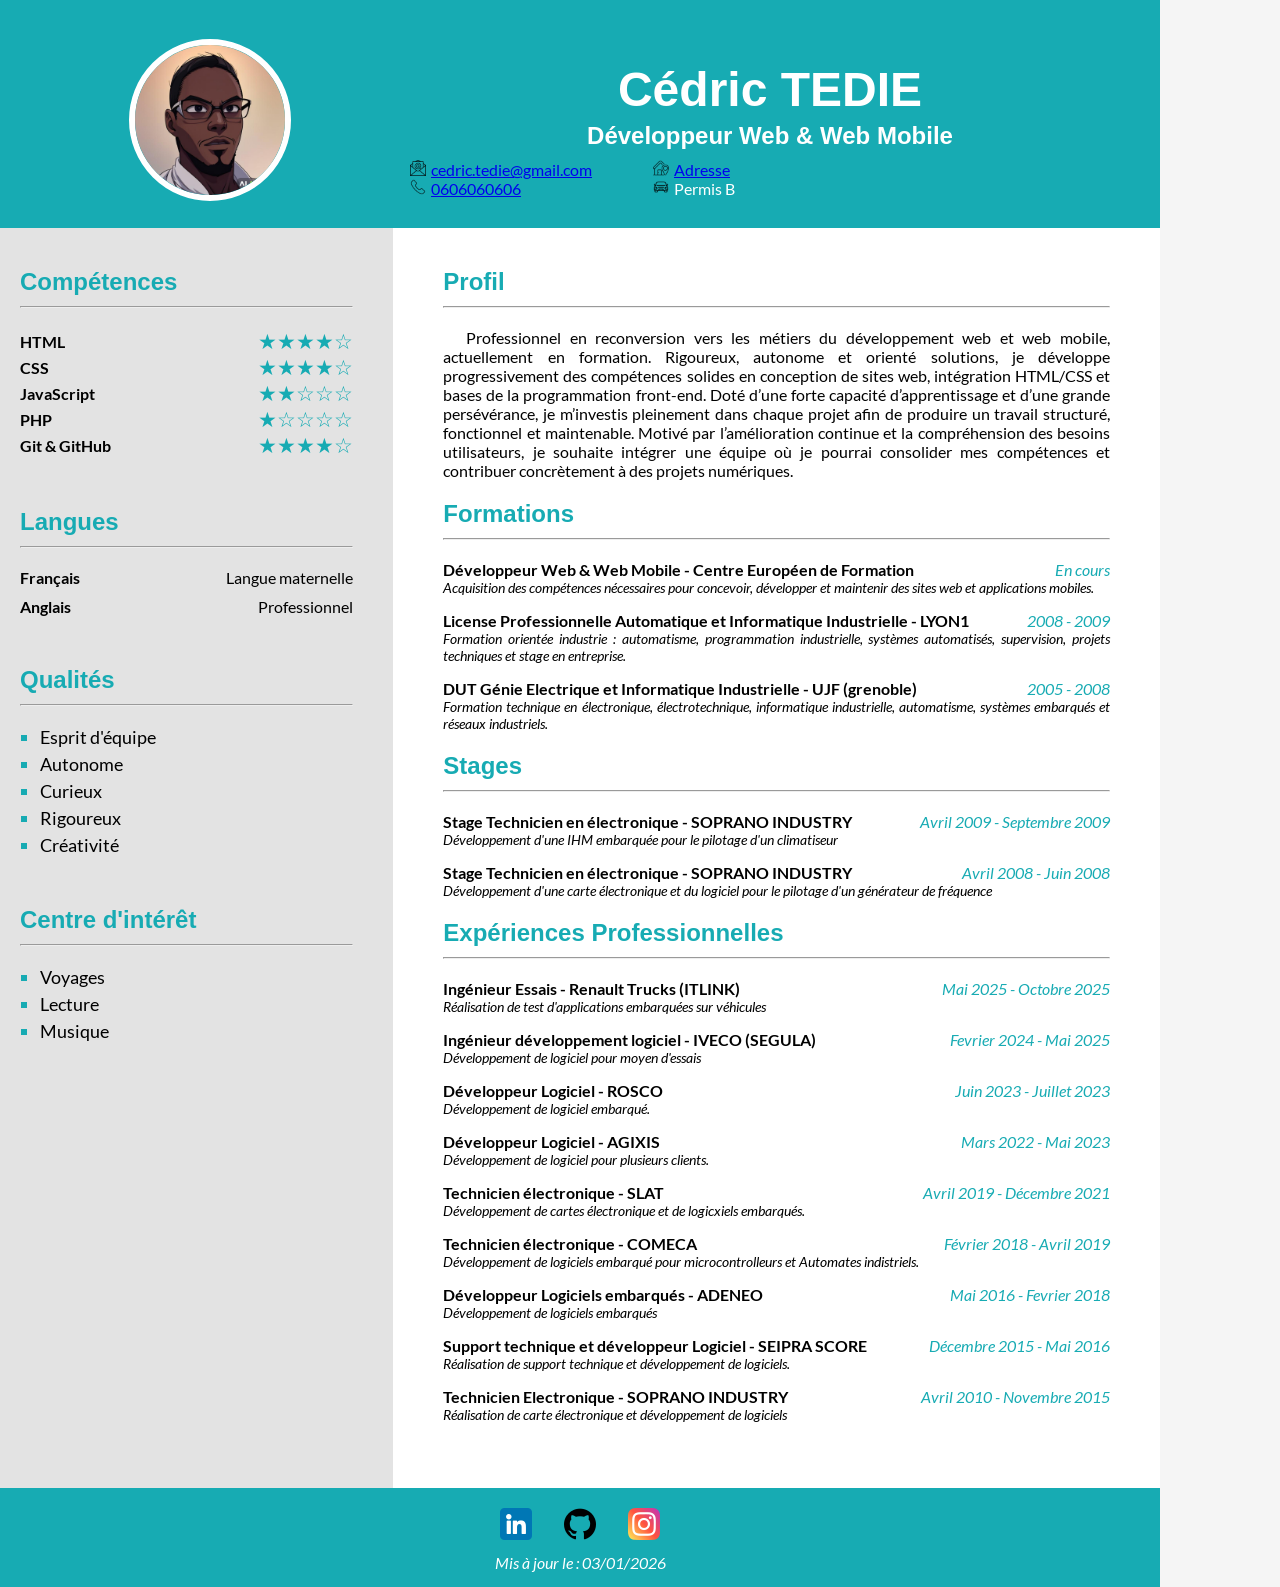
==== site/index.html @ e88fcc84 "Ajout des informations personelles" ====
<!DOCTYPE html>
<html lang="fr">

  <head>
    <meta charset="UTF-8">
    <meta http-equiv="X-UA-Compatible" content="IE=edge">
    <meta name="viewport" content="width=device-width, initial-scale=1.0">
    <title>CV Cédric TEDIE</title>
    <link rel="icon" type="image/png" href="./assets/img/favicon.png">
    <link rel="stylesheet" href="./assets/css/style.css" />
  </head>

  <body>
    <div id="CV">
        <header class="header">
            <div class="header__photo"><a href="./assets/img/portrait_pro_AI.jpg"><img src="./assets/img/portrait_pro_AI.jpg" alt="Photo de Cédric"></a></div>
            <div class="header__info">
                <h1 id="name">Cédric TEDIE</h1>
                <h2 id="header__infos__title">Développeur Web & Web Mobile</h2>
                <section class="contact">
                    <div class="contact__info">
                        <span><img src="./assets/img/email24.png" alt="Enveloppe email"><a href="mailto:cedric.tedie@gmail.com">cedric.tedie@gmail.com</a></span><br>
                        <span><img src="./assets/img/telephone24.png" alt="Combiné de téléphone"><a href="tel:0606060606">0606060606</a></span>
                    </div>
                    <div class="contact__info">
                        <span><img src="./assets/img/home-address24.png" alt="Maison"><a href="https://maps.app.goo.gl/tjkZmcnocFxiRjBN8">Adresse</a></span><br>
                        <span><img src="./assets/img/car24.png" alt="Voiture">Permis B</span>
                    </div>
                </section>
            </div>
        </header>
        <div class="content">
            <aside>
                <section class="competences">
                    <h2>Compétences</h2>
                    <hr>
                    <ul class="competences__list-competences">
                        <li>
                            <span class="skill">HTML</span>
                            <span class="stars">★★★★☆</span>
                        </li>
                        <li>
                            <span class="skill">CSS</span>
                            <span class="stars">★★★★☆</span>
                        </li>
                        <li>
                            <span class="skill">JavaScript</span>
                            <span class="stars">★★☆☆☆</span>
                        </li>
                        <li>
                            <span class="skill">PHP</span>
                            <span class="stars">★☆☆☆☆</span>
                        </li>
                        <li>
                            <span class="skill">Git & GitHub</span>
                            <span class="stars">★★★★☆</span>
                        </li>
                    </ul>
                </section>
                <section class="langues">
                    <h2>Langues</h2>
                    <hr>
                    <ul class="langues__list-langues">
                        <li>
                            <span class="skill">Français</span>
                            <span class="langues__level">Langue maternelle</span>
                        </li>
                        <li><span class="skill">Anglais</span>
                            <span class="langues__level">Professionnel</span>
                        </li>
                    </ul>
                </section>
                <section class="qualites">
                    <h2>Qualités</h2>
                    <hr>
                    <ul class="qualites__list-qualites">
                        <li>Esprit d'équipe</li>
                        <li>Autonome</li>
                        <li>Curieux</li>
                        <li>Rigoureux</li>
                        <li>Créativité</li>
                    </ul>
                </section>
                <section class="centres-d-interet">
                    <h2>Centre d'intérêt</h2>
                    <hr>
                    <ul class="centres-d-interet__list-centres-d-interet">
                        <li>Voyages</li>
                        <li>Lecture</li>
                        <li>Musique</li>
                    </ul>
            </aside>
            <main class="main">
                <section class="profil">
                    <h2>Profil</h2>
                    <hr>
                    <p class="profil__description">
                        Professionnel en reconversion vers les métiers du développement web et web mobile, actuellement en formation. 
                        Rigoureux, autonome et orienté solutions, je développe progressivement des compétences solides en conception 
                        de sites web, intégration HTML/CSS et bases de la programmation front-end. Doté d’une forte capacité 
                        d’apprentissage et d’une grande persévérance, je m’investis pleinement dans chaque projet afin de produire 
                        un travail structuré, fonctionnel et maintenable. Motivé par l’amélioration continue et la compréhension des 
                        besoins utilisateurs, je souhaite intégrer une équipe où je pourrai consolider mes compétences et contribuer 
                        concrètement à des projets numériques.
                    </p>
                </section>
                <section class="formation">
                    <h2>Formations</h2>
                    <hr>
                    <article class="has-hover">
                        <div class="formation__diplome">
                            <span class="nomFormation">Développeur Web & Web Mobile - Centre Européen de Formation</span>
                            <span class="dates">En cours</span>
                        </div>
                        <p class="formation__diplome__info">Acquisition des compétences nécessaires pour concevoir, développer et maintenir des sites web et applications mobiles.</p>
                    </article>
                    <article class="has-hover">
                        <div class="formation__diplome">
                            <span class="nomFormation">License Professionnelle Automatique et Informatique Industrielle - LYON1</span>
                            <span class="dates">2008 - 2009</span>
                        </div>
                        <p class="formation__diplome__info">Formation orientée industrie : automatisme, programmation industrielle, systèmes automatisés, supervision, projets techniques et stage en entreprise.</p>
                    </article>
                    <article class="has-hover">
                        <div class="formation__diplome">
                            <span class="nomFormation">DUT Génie Electrique et Informatique Industrielle - UJF (grenoble)</span>
                            <span class="dates">2005 - 2008</span>
                        </div>
                        <p class="formation__diplome__info">Formation technique en électronique, électrotechnique, informatique industrielle, automatisme, systèmes embarqués et réseaux industriels.</p>
                    </article>
                </section>
                <section class="stages">
                    <h2>Stages</h2>
                    <hr>
                    <article class="has-hover">
                        <div class="formation__diplome">
                            <span class="nomFormation">Stage Technicien en électronique - SOPRANO INDUSTRY</span>
                            <span class="dates">Avril 2009 - Septembre 2009</span>
                        </div>
                        <p class="formation__diplome__info">Développement d'une IHM embarquée pour le pilotage d'un climatiseur</p>
                    </article>
                    <article class="has-hover">
                        <div class="formation__diplome">
                            <span class="nomFormation">Stage Technicien en électronique - SOPRANO INDUSTRY</span>
                            <span class="dates">Avril 2008 - Juin 2008</span>
                        </div>
                        <p class="formation__diplome__info">Développement d'une carte électronique et du logiciel pour le pilotage d'un générateur de fréquence</p>
                    </article>
                </section>
                <section class="experiences-professionnelles">
                    <h2>Expériences Professionnelles</h2>
                    <hr>
                    <article class="has-hover">
                        <div class="formation__diplome">
                            <span class="nomFormation">Ingénieur Essais - Renault Trucks (ITLINK)</span>
                            <span class="dates">Mai 2025 - Octobre 2025</span>
                        </div>
                        <p class="formation__diplome__info">Réalisation de test d'applications embarquées sur véhicules</p>
                    </article>
                    <article class="has-hover">
                        <div class="formation__diplome">
                            <span class="nomFormation">Ingénieur développement logiciel - IVECO (SEGULA)</span>
                            <span class="dates">Fevrier 2024 - Mai 2025</span>
                        </div>
                        <p class="formation__diplome__info">Développement de logiciel pour moyen d'essais</p>
                    </article>
                    <article class="has-hover">
                        <div class="formation__diplome">
                            <span class="nomFormation">Développeur Logiciel - ROSCO</span>
                            <span class="dates">Juin 2023 - Juillet 2023</span>
                        </div>
                        <p class="formation__diplome__info">Développement de logiciel embarqué.</p>
                    </article>
                    <article class="has-hover">
                        <div class="formation__diplome">
                            <span class="nomFormation">Développeur Logiciel - AGIXIS</span>
                            <span class="dates">Mars 2022 - Mai 2023</span>
                        </div>
                        <p class="formation__diplome__info">Développement de logiciel pour plusieurs clients.</p>
                    </article>
                    <article class="has-hover">
                        <div class="formation__diplome">
                            <span class="nomFormation">Technicien électronique - SLAT</span>
                            <span class="dates">Avril 2019 - Décembre 2021</span>
                        </div>
                        <p class="formation__diplome__info">Développement de cartes électronique et de logicxiels embarqués.</p>
                    </article>
                    <article class="has-hover">
                        <div class="formation__diplome">
                            <span class="nomFormation">Technicien électronique - COMECA</span>
                            <span class="dates">Février 2018 - Avril 2019</span>
                        </div>
                        <p class="formation__diplome__info">Développement de logiciels embarqué pour microcontrolleurs et Automates indistriels.</p>
                    </article>
                    <article class="has-hover">
                        <div class="formation__diplome">
                            <span class="nomFormation">Développeur Logiciels embarqués - ADENEO</span>
                            <span class="dates">Mai 2016 - Fevrier 2018</span>
                        </div>
                        <p class="formation__diplome__info">Développement de logiciels embarqués</p>
                    </article>
                    <article class="has-hover">
                        <div class="formation__diplome">
                            <span class="nomFormation">Support technique et développeur Logiciel - SEIPRA SCORE</span>
                            <span class="dates">Décembre 2015 - Mai 2016</span>
                        </div>
                        <p class="formation__diplome__info">Réalisation de support technique et développement de logiciels.</p>
                    </article>
                    <article class="has-hover">
                        <div class="formation__diplome">
                            <span class="nomFormation">Technicien Electronique - SOPRANO INDUSTRY</span>
                            <span class="dates">Avril 2010 - Novembre 2015</span>
                        </div>
                        <p class="formation__diplome__info">Réalisation de carte électronique et développement de logiciels</p>
                    </article>
                </section>
            </main>
        </div>
        <footer>
            <section class="pied-de-page">
                <div>
                    <!-- icone 1 -->
                    <img class="icone-reseaux" src="./assets/img/linkedin.png" alt="LinkedIn">
                </div>
                <div>
                    <!-- icone 2 -->
                    <img class="icone-reseaux" src="./assets/img/github.png" alt="Github">
                </div>
                <div>
                    <!-- icone 3 -->
                    <img class="icone-reseaux" src="./assets/img/instagram.png" alt="Instagram">
                </div>
                <div>
                    <p id="update">Mis à jour le : <time datetime="2026-01-03" >03/01/2026</time></p>
                </div>
            </section>
        </footer>
    </div>
  </body>

</html>
---- site/assets/css/style.css ----
@font-face
{
    font-family: "lato";
    src: url(../fonts/Lato-Regular.ttf) format("truetype");
    font-weight: 400;
    font-style: normal;
}

@font-face {
    font-family: "lato";
    src: url(../fonts/Lato-Bold.ttf) format("truetype");
    font-weight: 700;
    font-style: normal;
}

@font-face {
    font-family: "lato";
    src: url(../fonts/Lato-Italic.ttf) format("truetype");
    font-weight: 400;
    font-style: italic;
}

@font-face {
    font-family: "raleway", sans-serif;
    src: url(../fonts/Raleway-Regular.ttf) format("truetype");
    font-weight: 400;
    font-style: normal;
}

@font-face {
    font-family: "raleway", sans-serif;
    src: url(../fonts/Raleway-Bold.ttf) format("truetype");
    font-weight: 700;
    font-style: normal;
}

@font-face {
    font-family: "raleway", sans-serif;
    src: url(../fonts/Raleway-Italic.ttf) format("truetype");
    font-weight: 400;
    font-style: italic;
}

h2
{
    color: #17abb3;
    margin-bottom: 10px;
}


#header__infos__title
{
    color: white;
    margin-top: 5px;
}

body
{
    margin: 0;
    background-color: #F5F5F5;
}

#CV
{
    max-width: 1160px;
    margin: 0px;
    font-family: "lato", sans-serif;;
    background-color: white;
    justify-self: center;
}
h1, h2, h3, h4
{
    font-family: "raleway", sans-serif;
}

hr
{
    margin-bottom: 20px;
}

.header
{
    background-color: #17abb3;
    color: white;
    text-align: center;
    padding: 10px 0;
    display: flex;
}

.header__photo
{
    flex: 1;
    width: 150px;
    height: 150px;
    border-radius: 50%;
    align-self: center;

}

.header__photo img
{
    width: 150px;
    height: 150px;
    border-radius: 50%;
    border: white solid 6px;
    object-fit: cover;
}

.header__photo img:hover
{
    cursor: zoom-in;
    filter: brightness(80%);
    transition: all 0.3s ease-in-out;
}

.header__info
{
    flex: 2;
    margin-left: 20px;
    text-align: center;
}

.content
{
    display: flex;
    padding: 0px;
    margin: 0px;
}

aside
{
    flex: 1;
    background-color: #E3E3E3;
    text-align: justify;
    margin: 0;
    padding: 20px;
    padding-right: 40px;
    
}
    
main
{
    flex: 2;
    text-align: justify;
    padding: 50px;
    padding-top: 20px;
}

.profil__description
{
    margin: 0;
    text-indent: 2cap;
}

.has-hover:hover
{
    background-color: #E3E3E3;
}

.competences, .langues, .qualites, .centres-d-interet
{
    margin-bottom: 50px;
}

.competences__list-competences, .langues__list-langues
{
    list-style-type: none;
    padding: 0px;
}

.competences__list-competences li, .langues__list-langues li
{
    display: flex;
    justify-content: space-between;
    align-items: center;
}

.skill
{
    font-weight: bold;
}

.stars
{
    color: #17abb3;
    font-size: 1.3rem;
}

.langues__list-langues li
{
    margin-bottom: 10px;
}

.langues__level
{
    font-size: 16px;
}

.qualites__list-qualites
{
    padding-left: 20px;
    list-style-type: square;
    font-size: large;
}

.qualites__list-qualites li
{
    margin-bottom: 5px;
}

.qualites__list-qualites li::marker
{
    color: #17abb3;
}

.centres-d-interet__list-centres-d-interet
{
    padding-left: 20px;
    list-style-type: square;
    font-size: large;
}
.centres-d-interet__list-centres-d-interet li
{
    margin-bottom: 5px;
}
.centres-d-interet__list-centres-d-interet li::marker
{
    color: #17abb3;
}

.formation__diplome{
    display: flex;
    justify-content: space-around;
    align-content: center;
    margin-bottom: 0px;
}
.dates
{
    color: #17abb3;
    font-style: italic;
}

.nomFormation
{
    font-weight: bold;
    flex: 2;
}
.formation__diplome__info
{
    font-size: 0.9rem;
    margin-top: 0px;
    margin-bottom: 15px;
    font-style: italic;
}

footer
{
    display:flex;
    background-color: #17abb3;
    color: white;
    padding-top: 20px;
    padding-bottom: 5px;
    justify-content: center;
}

.header
{
    padding: 30px;
}
.contact
{
    justify-self: center;
    display: flex;
    width: 340px;
    flex-wrap: wrap;
    justify-content: space-between;

}

.contact__info
{
    text-align: start;
    margin-right: 15px;
}

.contact__info span
{
    margin-bottom: 15px;
}

.contact img
{
    margin-right: 5px;
    height: 1rem;
}

#name
{
    font-size: 3rem;
    margin-bottom: 5px;
}

.pied-de-page
{
    display: flex;
    flex-wrap: wrap;
    width: 250px;
    justify-content: center;
    margin-bottom: 5px;
}

.pied-de-page div
{
    margin-right: 16px;
    margin-left: 16px;
    margin-bottom: 5px;
}

#update
{
    font-style: italic;
    margin-bottom: 0px;
    margin-top: 5px;
}

.icone-reseaux:hover
{
    opacity: 50%;
}
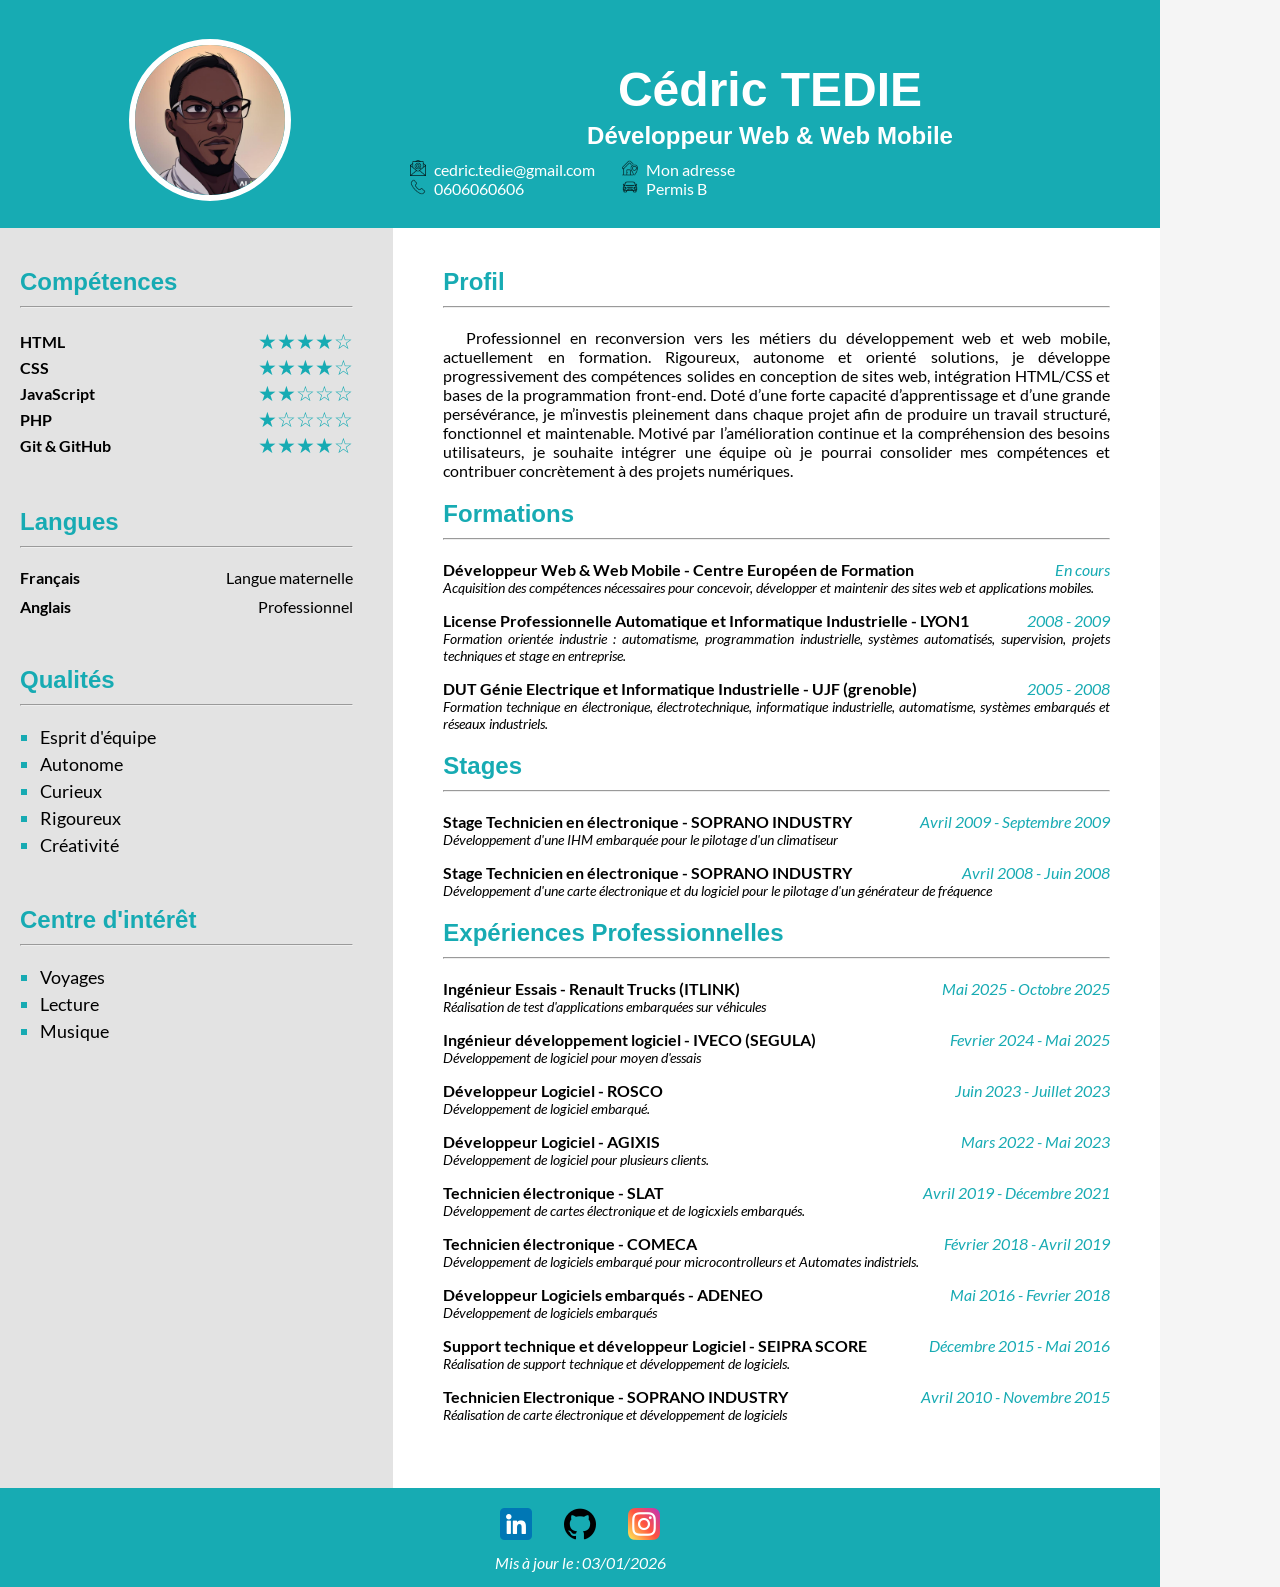
==== commit 282c11de: "Finalisation des info persos" ====
--- a/site/index.html
+++ b/site/index.html
@@ -23,7 +23,7 @@
                         <span><img src="./assets/img/telephone24.png" alt="Combiné de téléphone"><a href="tel:0606060606">0606060606</a></span>
                     </div>
                     <div class="contact__info">
-                        <span><img src="./assets/img/home-address24.png" alt="Maison"><a href="https://maps.app.goo.gl/tjkZmcnocFxiRjBN8">Adresse</a></span><br>
+                        <span><img src="./assets/img/home-address24.png" alt="Maison"><a href="https://maps.app.goo.gl/tjkZmcnocFxiRjBN8">Mon adresse</a></span><br>
                         <span><img src="./assets/img/car24.png" alt="Voiture">Permis B</span>
                     </div>
                 </section>
--- a/site/assets/css/style.css
+++ b/site/assets/css/style.css
@@ -288,9 +288,14 @@
     margin-bottom: 15px;
 }
 
+.contact__info a
+{
+    text-decoration: none;
+    color: white;
+}
 .contact img
 {
-    margin-right: 5px;
+    margin-right: 8px;
     height: 1rem;
 }
 
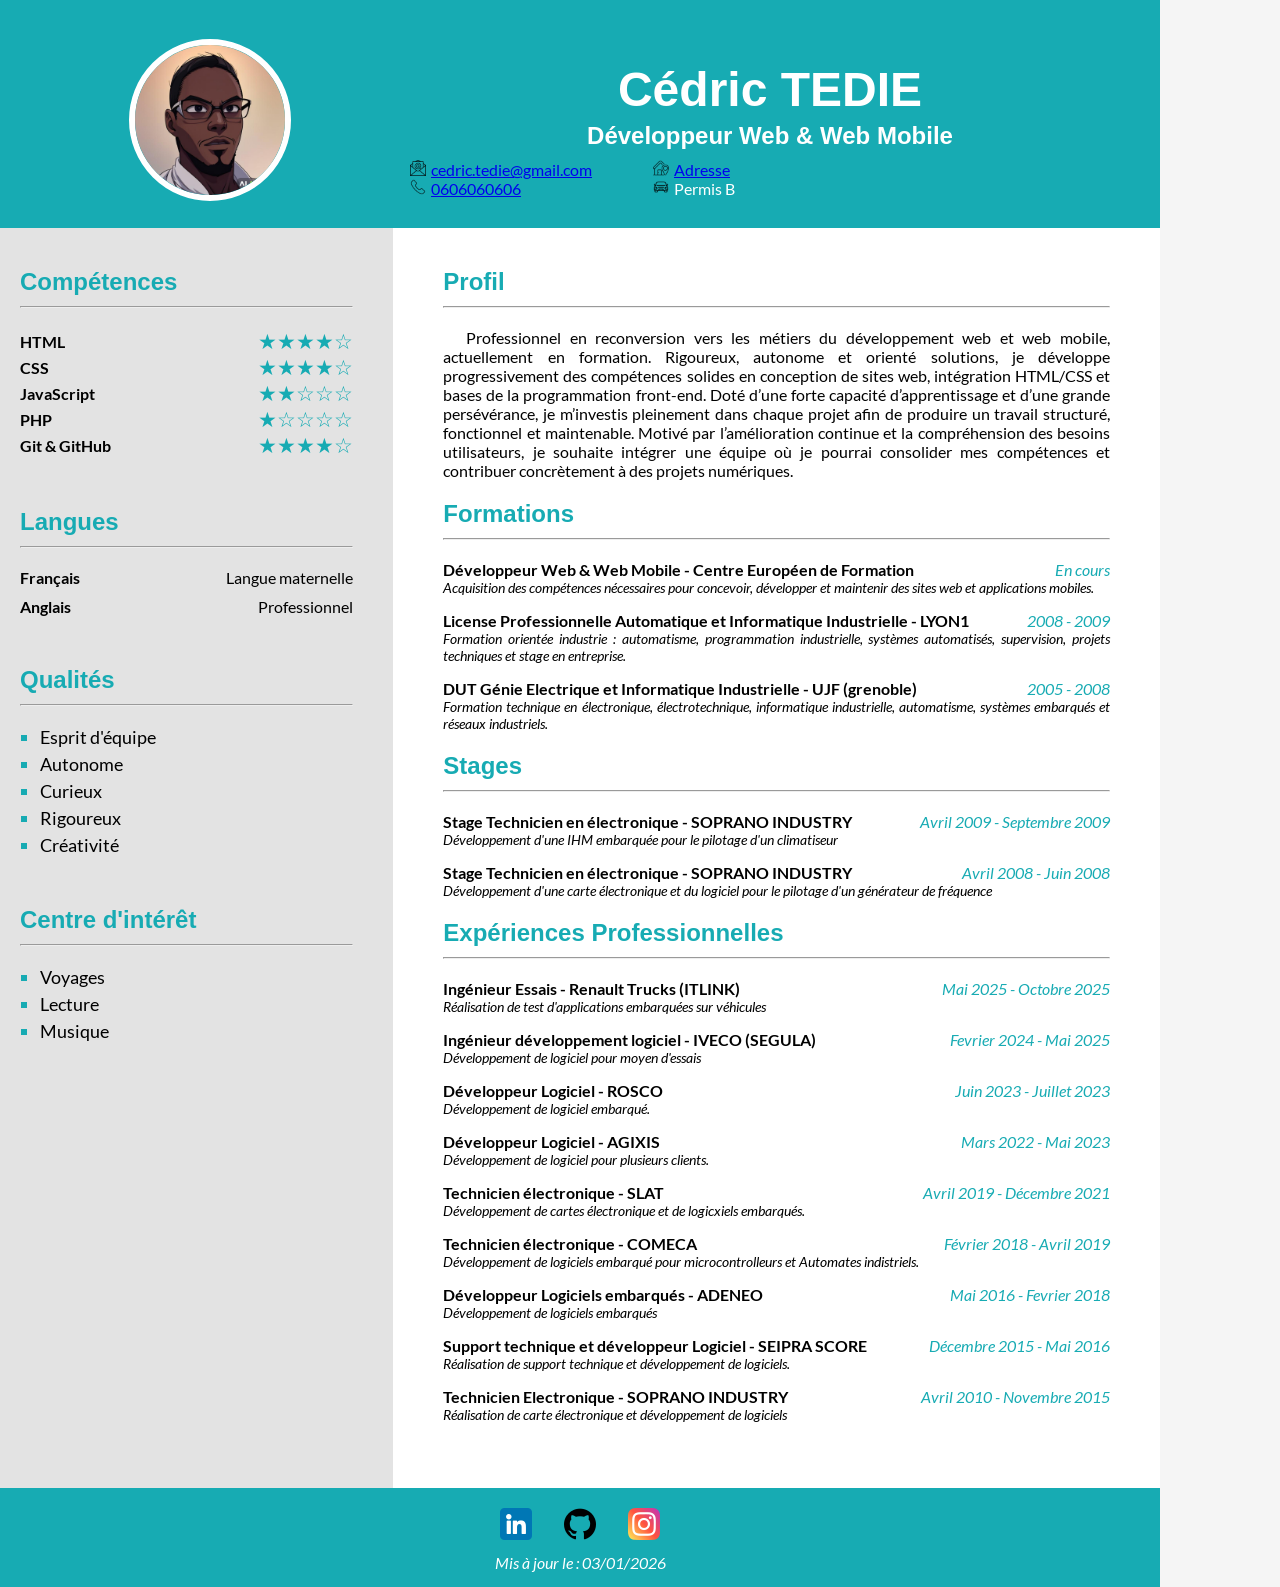
==== commit 60e1d738: "Merge pull request #14 from ctedie/2-completer-le-cv 2 completer le cv" ====
--- a/site/index.html
+++ b/site/index.html
@@ -23,7 +23,7 @@
                         <span><img src="./assets/img/telephone24.png" alt="Combiné de téléphone"><a href="tel:0606060606">0606060606</a></span>
                     </div>
                     <div class="contact__info">
-                        <span><img src="./assets/img/home-address24.png" alt="Maison"><a href="https://maps.app.goo.gl/tjkZmcnocFxiRjBN8">Mon adresse</a></span><br>
+                        <span><img src="./assets/img/home-address24.png" alt="Maison"><a href="https://maps.app.goo.gl/tjkZmcnocFxiRjBN8">Adresse</a></span><br>
                         <span><img src="./assets/img/car24.png" alt="Voiture">Permis B</span>
                     </div>
                 </section>
--- a/site/assets/css/style.css
+++ b/site/assets/css/style.css
@@ -288,14 +288,9 @@
     margin-bottom: 15px;
 }
 
-.contact__info a
-{
-    text-decoration: none;
-    color: white;
-}
 .contact img
 {
-    margin-right: 8px;
+    margin-right: 5px;
     height: 1rem;
 }
 
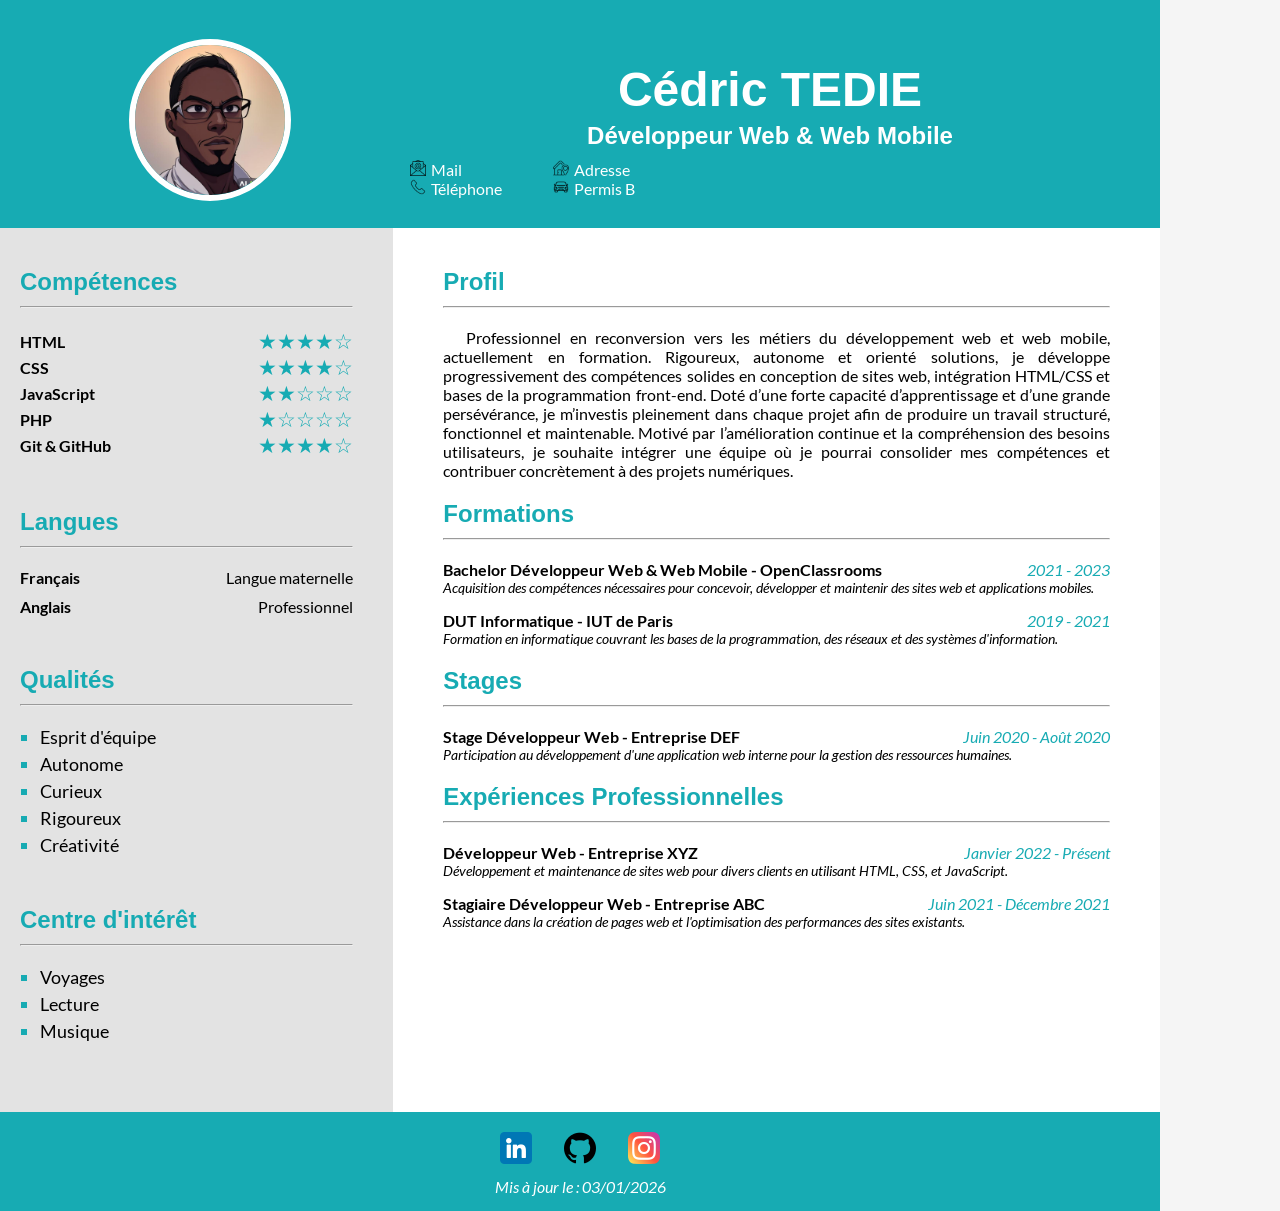
==== commit 6ccf6d1f: "Revert "2 completer le cv"" ====
--- a/site/index.html
+++ b/site/index.html
@@ -19,11 +19,11 @@
                 <h2 id="header__infos__title">Développeur Web & Web Mobile</h2>
                 <section class="contact">
                     <div class="contact__info">
-                        <span><img src="./assets/img/email24.png" alt="Enveloppe email"><a href="mailto:cedric.tedie@gmail.com">cedric.tedie@gmail.com</a></span><br>
-                        <span><img src="./assets/img/telephone24.png" alt="Combiné de téléphone"><a href="tel:0606060606">0606060606</a></span>
+                        <span><img src="./assets/img/email24.png" alt="Enveloppe email">Mail</span><br>
+                        <span><img src="./assets/img/telephone24.png" alt="Combiné de téléphone">Téléphone</span>
                     </div>
                     <div class="contact__info">
-                        <span><img src="./assets/img/home-address24.png" alt="Maison"><a href="https://maps.app.goo.gl/tjkZmcnocFxiRjBN8">Adresse</a></span><br>
+                        <span><img src="./assets/img/home-address24.png" alt="Maison">Adresse</span><br>
                         <span><img src="./assets/img/car24.png" alt="Voiture">Permis B</span>
                     </div>
                 </section>
@@ -109,24 +109,17 @@
                     <hr>
                     <article class="has-hover">
                         <div class="formation__diplome">
-                            <span class="nomFormation">Développeur Web & Web Mobile - Centre Européen de Formation</span>
-                            <span class="dates">En cours</span>
+                            <span class="nomFormation">Bachelor Développeur Web & Web Mobile - OpenClassrooms</span>
+                            <span class="dates">2021 - 2023</span>
                         </div>
                         <p class="formation__diplome__info">Acquisition des compétences nécessaires pour concevoir, développer et maintenir des sites web et applications mobiles.</p>
                     </article>
                     <article class="has-hover">
                         <div class="formation__diplome">
-                            <span class="nomFormation">License Professionnelle Automatique et Informatique Industrielle - LYON1</span>
-                            <span class="dates">2008 - 2009</span>
+                            <span class="nomFormation">DUT Informatique - IUT de Paris</span>
+                            <span class="dates">2019 - 2021</span>
                         </div>
-                        <p class="formation__diplome__info">Formation orientée industrie : automatisme, programmation industrielle, systèmes automatisés, supervision, projets techniques et stage en entreprise.</p>
-                    </article>
-                    <article class="has-hover">
-                        <div class="formation__diplome">
-                            <span class="nomFormation">DUT Génie Electrique et Informatique Industrielle - UJF (grenoble)</span>
-                            <span class="dates">2005 - 2008</span>
-                        </div>
-                        <p class="formation__diplome__info">Formation technique en électronique, électrotechnique, informatique industrielle, automatisme, systèmes embarqués et réseaux industriels.</p>
+                        <p class="formation__diplome__info">Formation en informatique couvrant les bases de la programmation, des réseaux et des systèmes d'information.</p>
                     </article>
                 </section>
                 <section class="stages">
@@ -134,17 +127,10 @@
                     <hr>
                     <article class="has-hover">
                         <div class="formation__diplome">
-                            <span class="nomFormation">Stage Technicien en électronique - SOPRANO INDUSTRY</span>
-                            <span class="dates">Avril 2009 - Septembre 2009</span>
+                            <span class="nomFormation">Stage Développeur Web - Entreprise DEF</span>
+                            <span class="dates">Juin 2020 - Août 2020</span>
                         </div>
-                        <p class="formation__diplome__info">Développement d'une IHM embarquée pour le pilotage d'un climatiseur</p>
-                    </article>
-                    <article class="has-hover">
-                        <div class="formation__diplome">
-                            <span class="nomFormation">Stage Technicien en électronique - SOPRANO INDUSTRY</span>
-                            <span class="dates">Avril 2008 - Juin 2008</span>
-                        </div>
-                        <p class="formation__diplome__info">Développement d'une carte électronique et du logiciel pour le pilotage d'un générateur de fréquence</p>
+                        <p class="formation__diplome__info">Participation au développement d'une application web interne pour la gestion des ressources humaines.</p>
                     </article>
                 </section>
                 <section class="experiences-professionnelles">
@@ -152,66 +138,17 @@
                     <hr>
                     <article class="has-hover">
                         <div class="formation__diplome">
-                            <span class="nomFormation">Ingénieur Essais - Renault Trucks (ITLINK)</span>
-                            <span class="dates">Mai 2025 - Octobre 2025</span>
+                            <span class="nomFormation">Développeur Web - Entreprise XYZ</span>
+                            <span class="dates">Janvier 2022 - Présent</span>
                         </div>
-                        <p class="formation__diplome__info">Réalisation de test d'applications embarquées sur véhicules</p>
+                        <p class="formation__diplome__info">Développement et maintenance de sites web pour divers clients en utilisant HTML, CSS, et JavaScript.</p>
                     </article>
                     <article class="has-hover">
                         <div class="formation__diplome">
-                            <span class="nomFormation">Ingénieur développement logiciel - IVECO (SEGULA)</span>
-                            <span class="dates">Fevrier 2024 - Mai 2025</span>
+                            <span class="nomFormation">Stagiaire Développeur Web - Entreprise ABC</span>
+                            <span class="dates">Juin 2021 - Décembre 2021</span>
                         </div>
-                        <p class="formation__diplome__info">Développement de logiciel pour moyen d'essais</p>
-                    </article>
-                    <article class="has-hover">
-                        <div class="formation__diplome">
-                            <span class="nomFormation">Développeur Logiciel - ROSCO</span>
-                            <span class="dates">Juin 2023 - Juillet 2023</span>
-                        </div>
-                        <p class="formation__diplome__info">Développement de logiciel embarqué.</p>
-                    </article>
-                    <article class="has-hover">
-                        <div class="formation__diplome">
-                            <span class="nomFormation">Développeur Logiciel - AGIXIS</span>
-                            <span class="dates">Mars 2022 - Mai 2023</span>
-                        </div>
-                        <p class="formation__diplome__info">Développement de logiciel pour plusieurs clients.</p>
-                    </article>
-                    <article class="has-hover">
-                        <div class="formation__diplome">
-                            <span class="nomFormation">Technicien électronique - SLAT</span>
-                            <span class="dates">Avril 2019 - Décembre 2021</span>
-                        </div>
-                        <p class="formation__diplome__info">Développement de cartes électronique et de logicxiels embarqués.</p>
-                    </article>
-                    <article class="has-hover">
-                        <div class="formation__diplome">
-                            <span class="nomFormation">Technicien électronique - COMECA</span>
-                            <span class="dates">Février 2018 - Avril 2019</span>
-                        </div>
-                        <p class="formation__diplome__info">Développement de logiciels embarqué pour microcontrolleurs et Automates indistriels.</p>
-                    </article>
-                    <article class="has-hover">
-                        <div class="formation__diplome">
-                            <span class="nomFormation">Développeur Logiciels embarqués - ADENEO</span>
-                            <span class="dates">Mai 2016 - Fevrier 2018</span>
-                        </div>
-                        <p class="formation__diplome__info">Développement de logiciels embarqués</p>
-                    </article>
-                    <article class="has-hover">
-                        <div class="formation__diplome">
-                            <span class="nomFormation">Support technique et développeur Logiciel - SEIPRA SCORE</span>
-                            <span class="dates">Décembre 2015 - Mai 2016</span>
-                        </div>
-                        <p class="formation__diplome__info">Réalisation de support technique et développement de logiciels.</p>
-                    </article>
-                    <article class="has-hover">
-                        <div class="formation__diplome">
-                            <span class="nomFormation">Technicien Electronique - SOPRANO INDUSTRY</span>
-                            <span class="dates">Avril 2010 - Novembre 2015</span>
-                        </div>
-                        <p class="formation__diplome__info">Réalisation de carte électronique et développement de logiciels</p>
+                        <p class="formation__diplome__info">Assistance dans la création de pages web et l'optimisation des performances des sites existants.</p>
                     </article>
                 </section>
             </main>
--- a/site/assets/css/style.css
+++ b/site/assets/css/style.css
@@ -271,7 +271,7 @@
 {
     justify-self: center;
     display: flex;
-    width: 340px;
+    width: 240px;
     flex-wrap: wrap;
     justify-content: space-between;
 
@@ -327,4 +327,3 @@
 {
     opacity: 50%;
 }
-
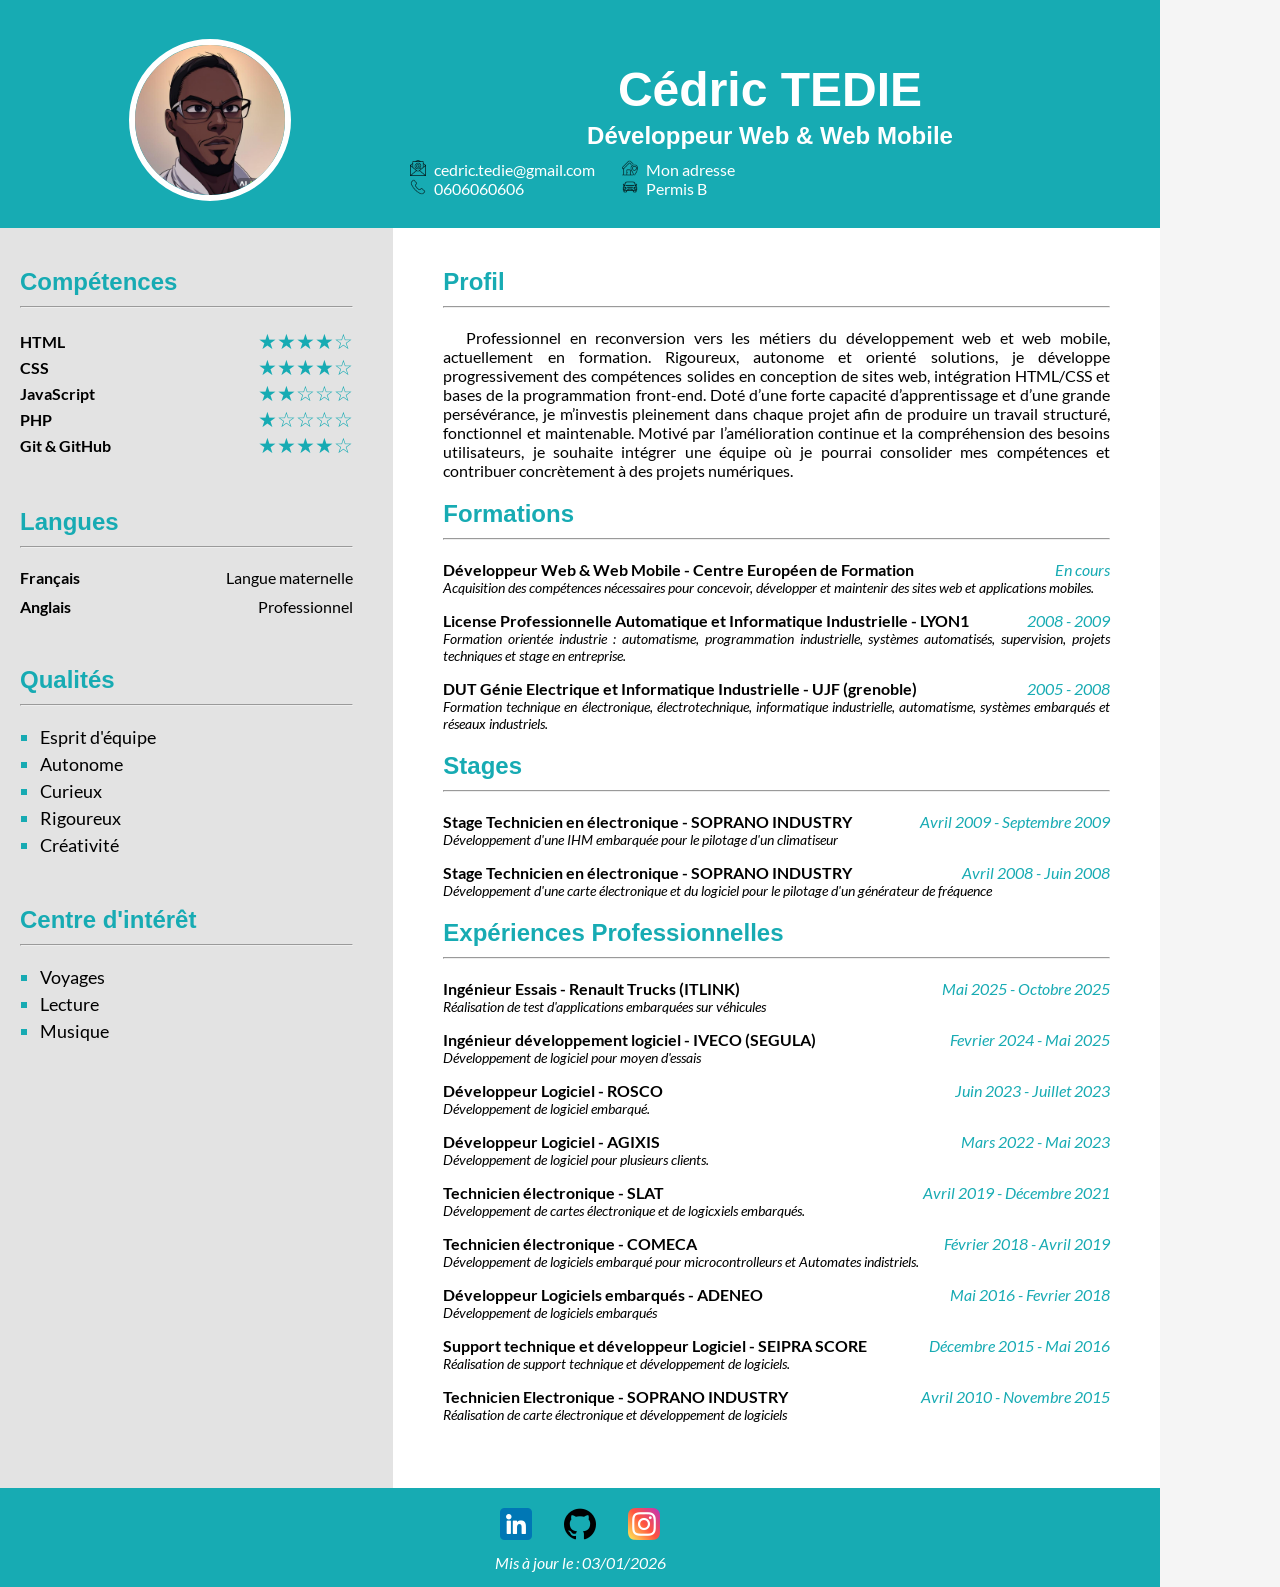
==== commit 96dc60cc: "Merge pull request #15 from ctedie/2-completer-le-cv Finalisation des info persos" ====
--- a/site/index.html
+++ b/site/index.html
@@ -19,11 +19,11 @@
                 <h2 id="header__infos__title">Développeur Web & Web Mobile</h2>
                 <section class="contact">
                     <div class="contact__info">
-                        <span><img src="./assets/img/email24.png" alt="Enveloppe email">Mail</span><br>
-                        <span><img src="./assets/img/telephone24.png" alt="Combiné de téléphone">Téléphone</span>
+                        <span><img src="./assets/img/email24.png" alt="Enveloppe email"><a href="mailto:cedric.tedie@gmail.com">cedric.tedie@gmail.com</a></span><br>
+                        <span><img src="./assets/img/telephone24.png" alt="Combiné de téléphone"><a href="tel:0606060606">0606060606</a></span>
                     </div>
                     <div class="contact__info">
-                        <span><img src="./assets/img/home-address24.png" alt="Maison">Adresse</span><br>
+                        <span><img src="./assets/img/home-address24.png" alt="Maison"><a href="https://maps.app.goo.gl/tjkZmcnocFxiRjBN8">Mon adresse</a></span><br>
                         <span><img src="./assets/img/car24.png" alt="Voiture">Permis B</span>
                     </div>
                 </section>
@@ -109,17 +109,24 @@
                     <hr>
                     <article class="has-hover">
                         <div class="formation__diplome">
-                            <span class="nomFormation">Bachelor Développeur Web & Web Mobile - OpenClassrooms</span>
-                            <span class="dates">2021 - 2023</span>
+                            <span class="nomFormation">Développeur Web & Web Mobile - Centre Européen de Formation</span>
+                            <span class="dates">En cours</span>
                         </div>
                         <p class="formation__diplome__info">Acquisition des compétences nécessaires pour concevoir, développer et maintenir des sites web et applications mobiles.</p>
                     </article>
                     <article class="has-hover">
                         <div class="formation__diplome">
-                            <span class="nomFormation">DUT Informatique - IUT de Paris</span>
-                            <span class="dates">2019 - 2021</span>
-                        </div>
-                        <p class="formation__diplome__info">Formation en informatique couvrant les bases de la programmation, des réseaux et des systèmes d'information.</p>
+                            <span class="nomFormation">License Professionnelle Automatique et Informatique Industrielle - LYON1</span>
+                            <span class="dates">2008 - 2009</span>
+                        </div>
+                        <p class="formation__diplome__info">Formation orientée industrie : automatisme, programmation industrielle, systèmes automatisés, supervision, projets techniques et stage en entreprise.</p>
+                    </article>
+                    <article class="has-hover">
+                        <div class="formation__diplome">
+                            <span class="nomFormation">DUT Génie Electrique et Informatique Industrielle - UJF (grenoble)</span>
+                            <span class="dates">2005 - 2008</span>
+                        </div>
+                        <p class="formation__diplome__info">Formation technique en électronique, électrotechnique, informatique industrielle, automatisme, systèmes embarqués et réseaux industriels.</p>
                     </article>
                 </section>
                 <section class="stages">
@@ -127,10 +134,17 @@
                     <hr>
                     <article class="has-hover">
                         <div class="formation__diplome">
-                            <span class="nomFormation">Stage Développeur Web - Entreprise DEF</span>
-                            <span class="dates">Juin 2020 - Août 2020</span>
-                        </div>
-                        <p class="formation__diplome__info">Participation au développement d'une application web interne pour la gestion des ressources humaines.</p>
+                            <span class="nomFormation">Stage Technicien en électronique - SOPRANO INDUSTRY</span>
+                            <span class="dates">Avril 2009 - Septembre 2009</span>
+                        </div>
+                        <p class="formation__diplome__info">Développement d'une IHM embarquée pour le pilotage d'un climatiseur</p>
+                    </article>
+                    <article class="has-hover">
+                        <div class="formation__diplome">
+                            <span class="nomFormation">Stage Technicien en électronique - SOPRANO INDUSTRY</span>
+                            <span class="dates">Avril 2008 - Juin 2008</span>
+                        </div>
+                        <p class="formation__diplome__info">Développement d'une carte électronique et du logiciel pour le pilotage d'un générateur de fréquence</p>
                     </article>
                 </section>
                 <section class="experiences-professionnelles">
@@ -138,17 +152,66 @@
                     <hr>
                     <article class="has-hover">
                         <div class="formation__diplome">
-                            <span class="nomFormation">Développeur Web - Entreprise XYZ</span>
-                            <span class="dates">Janvier 2022 - Présent</span>
-                        </div>
-                        <p class="formation__diplome__info">Développement et maintenance de sites web pour divers clients en utilisant HTML, CSS, et JavaScript.</p>
-                    </article>
-                    <article class="has-hover">
-                        <div class="formation__diplome">
-                            <span class="nomFormation">Stagiaire Développeur Web - Entreprise ABC</span>
-                            <span class="dates">Juin 2021 - Décembre 2021</span>
-                        </div>
-                        <p class="formation__diplome__info">Assistance dans la création de pages web et l'optimisation des performances des sites existants.</p>
+                            <span class="nomFormation">Ingénieur Essais - Renault Trucks (ITLINK)</span>
+                            <span class="dates">Mai 2025 - Octobre 2025</span>
+                        </div>
+                        <p class="formation__diplome__info">Réalisation de test d'applications embarquées sur véhicules</p>
+                    </article>
+                    <article class="has-hover">
+                        <div class="formation__diplome">
+                            <span class="nomFormation">Ingénieur développement logiciel - IVECO (SEGULA)</span>
+                            <span class="dates">Fevrier 2024 - Mai 2025</span>
+                        </div>
+                        <p class="formation__diplome__info">Développement de logiciel pour moyen d'essais</p>
+                    </article>
+                    <article class="has-hover">
+                        <div class="formation__diplome">
+                            <span class="nomFormation">Développeur Logiciel - ROSCO</span>
+                            <span class="dates">Juin 2023 - Juillet 2023</span>
+                        </div>
+                        <p class="formation__diplome__info">Développement de logiciel embarqué.</p>
+                    </article>
+                    <article class="has-hover">
+                        <div class="formation__diplome">
+                            <span class="nomFormation">Développeur Logiciel - AGIXIS</span>
+                            <span class="dates">Mars 2022 - Mai 2023</span>
+                        </div>
+                        <p class="formation__diplome__info">Développement de logiciel pour plusieurs clients.</p>
+                    </article>
+                    <article class="has-hover">
+                        <div class="formation__diplome">
+                            <span class="nomFormation">Technicien électronique - SLAT</span>
+                            <span class="dates">Avril 2019 - Décembre 2021</span>
+                        </div>
+                        <p class="formation__diplome__info">Développement de cartes électronique et de logicxiels embarqués.</p>
+                    </article>
+                    <article class="has-hover">
+                        <div class="formation__diplome">
+                            <span class="nomFormation">Technicien électronique - COMECA</span>
+                            <span class="dates">Février 2018 - Avril 2019</span>
+                        </div>
+                        <p class="formation__diplome__info">Développement de logiciels embarqué pour microcontrolleurs et Automates indistriels.</p>
+                    </article>
+                    <article class="has-hover">
+                        <div class="formation__diplome">
+                            <span class="nomFormation">Développeur Logiciels embarqués - ADENEO</span>
+                            <span class="dates">Mai 2016 - Fevrier 2018</span>
+                        </div>
+                        <p class="formation__diplome__info">Développement de logiciels embarqués</p>
+                    </article>
+                    <article class="has-hover">
+                        <div class="formation__diplome">
+                            <span class="nomFormation">Support technique et développeur Logiciel - SEIPRA SCORE</span>
+                            <span class="dates">Décembre 2015 - Mai 2016</span>
+                        </div>
+                        <p class="formation__diplome__info">Réalisation de support technique et développement de logiciels.</p>
+                    </article>
+                    <article class="has-hover">
+                        <div class="formation__diplome">
+                            <span class="nomFormation">Technicien Electronique - SOPRANO INDUSTRY</span>
+                            <span class="dates">Avril 2010 - Novembre 2015</span>
+                        </div>
+                        <p class="formation__diplome__info">Réalisation de carte électronique et développement de logiciels</p>
                     </article>
                 </section>
             </main>
--- a/site/assets/css/style.css
+++ b/site/assets/css/style.css
@@ -271,7 +271,7 @@
 {
     justify-self: center;
     display: flex;
-    width: 240px;
+    width: 340px;
     flex-wrap: wrap;
     justify-content: space-between;
 
@@ -288,9 +288,14 @@
     margin-bottom: 15px;
 }
 
+.contact__info a
+{
+    text-decoration: none;
+    color: white;
+}
 .contact img
 {
-    margin-right: 5px;
+    margin-right: 8px;
     height: 1rem;
 }
 
@@ -327,3 +332,4 @@
 {
     opacity: 50%;
 }
+
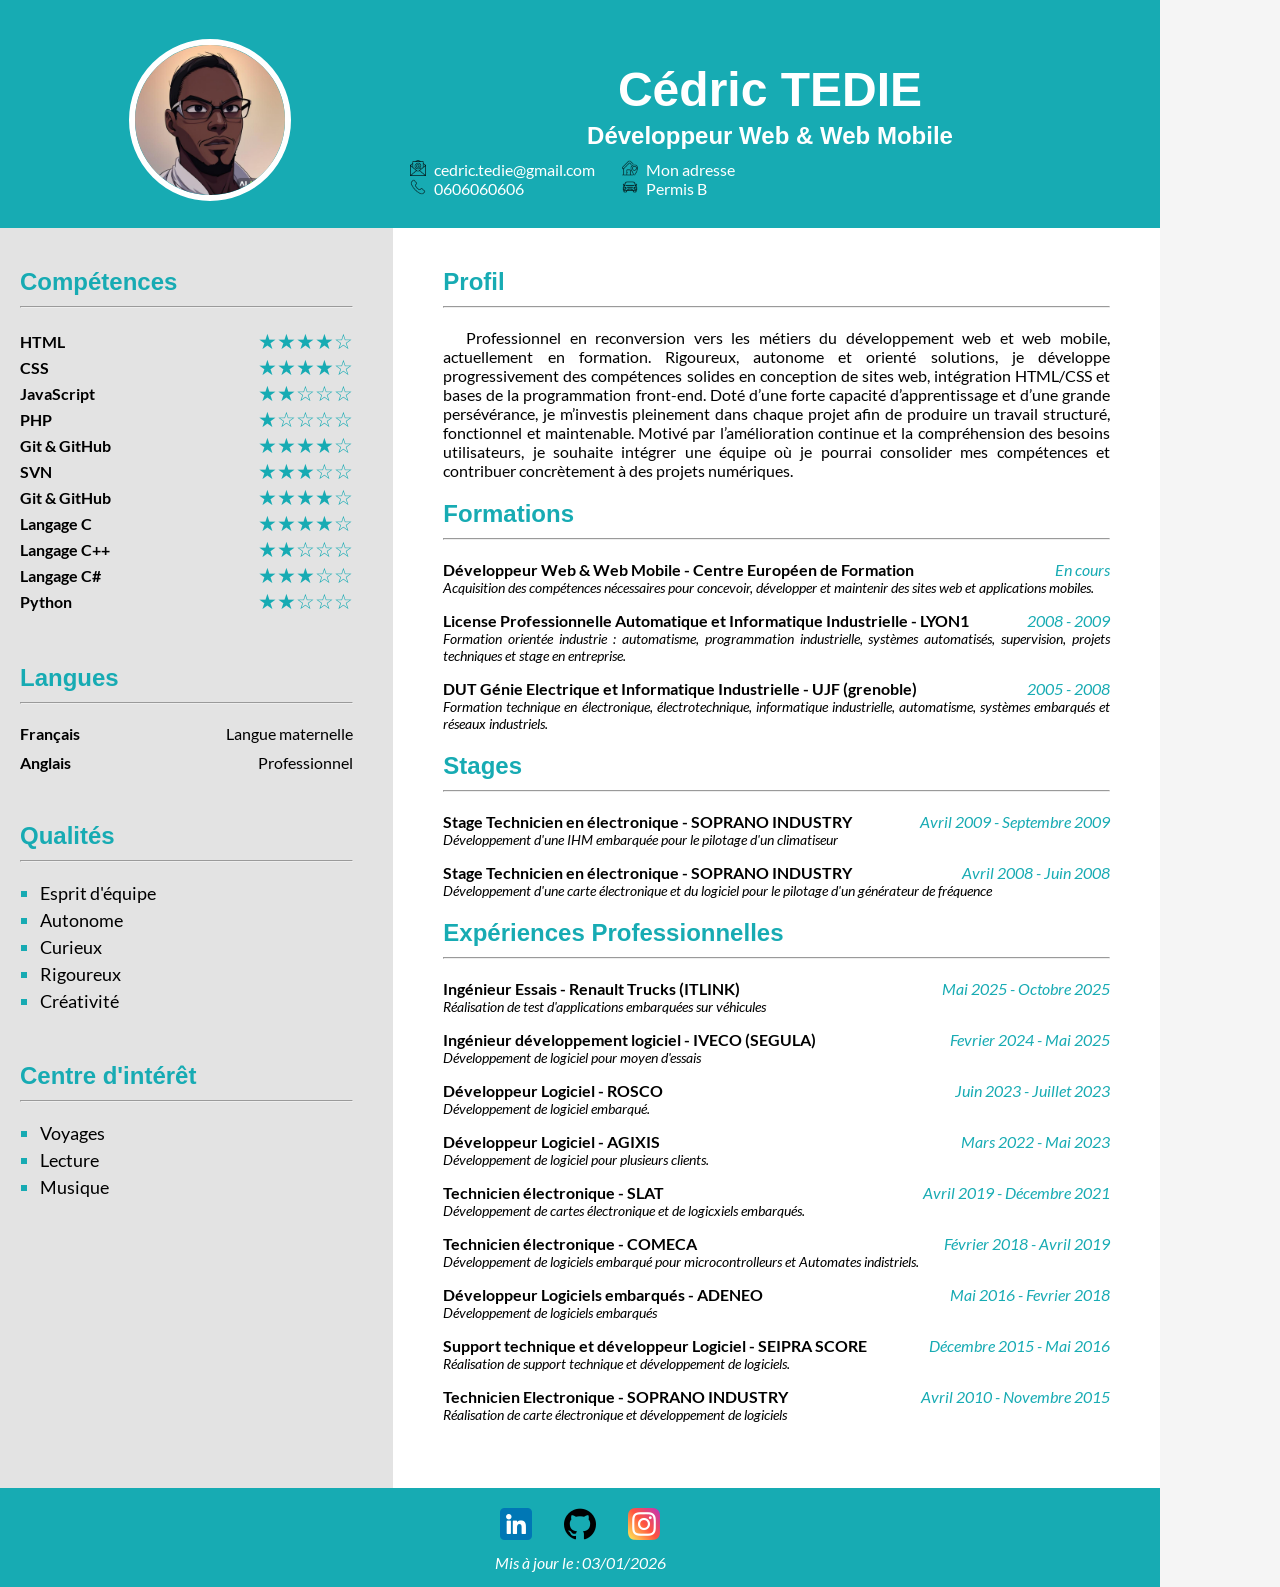
==== commit 5be7198f: "Ajout de skills" ====
--- a/site/index.html
+++ b/site/index.html
@@ -55,6 +55,29 @@
                             <span class="skill">Git & GitHub</span>
                             <span class="stars">★★★★☆</span>
                         </li>
+                        <li>
+                            <span class="skill">SVN</span>
+                            <span class="stars">★★★☆☆</span>                        
+                        <li>
+                            <span class="skill">Git & GitHub</span>
+                            <span class="stars">★★★★☆</span>
+                        </li>
+                        <li>
+                            <span class="skill">Langage C</span>
+                            <span class="stars">★★★★☆</span>
+                        </li>
+                        <li>
+                            <span class="skill">Langage C++</span>
+                            <span class="stars">★★☆☆☆</span>
+                        </li>
+                        <li>
+                            <span class="skill">Langage C#</span>
+                            <span class="stars">★★★☆☆</span>
+                        </li>
+                        <li>
+                            <span class="skill">Python</span>
+                            <span class="stars">★★☆☆☆</span>
+                        </li>
                     </ul>
                 </section>
                 <section class="langues">
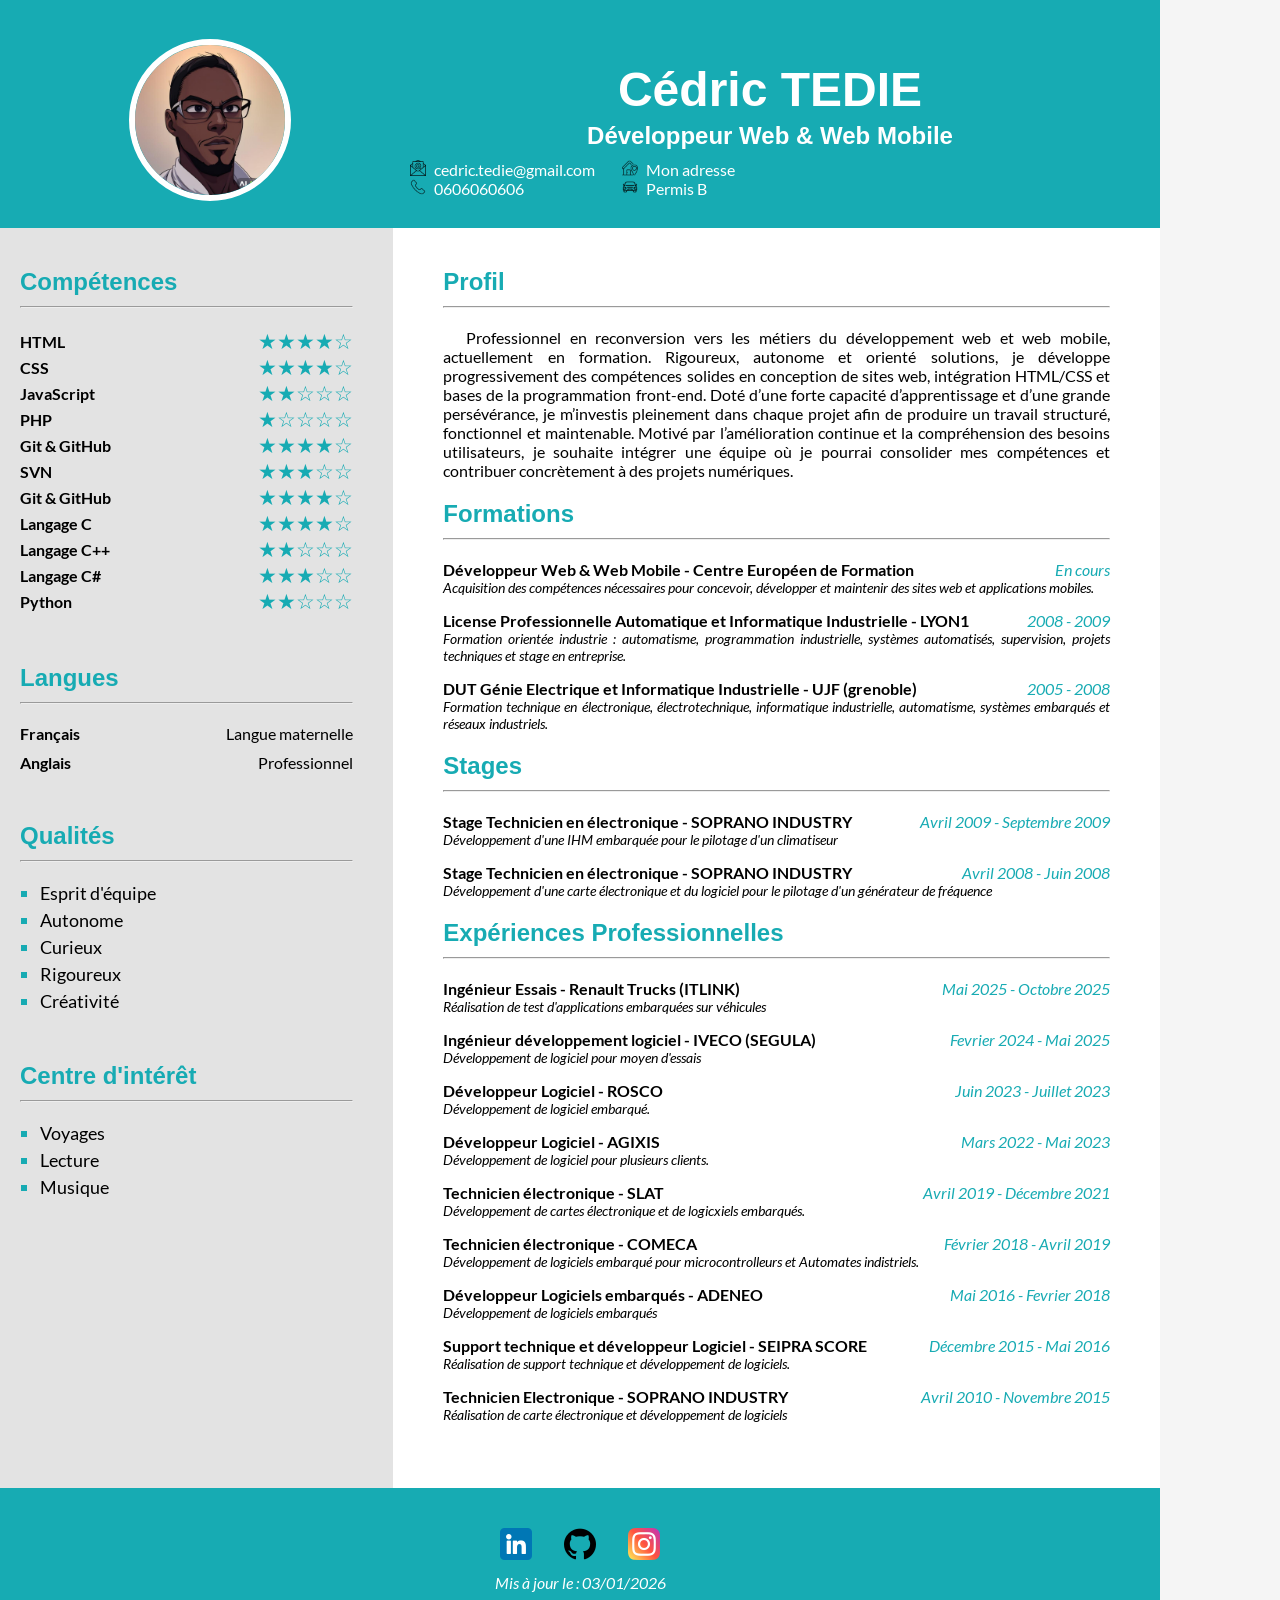
==== commit ae659a43: "Mise en place correct du site" ====
--- a/site/index.html
+++ b/site/index.html
@@ -7,7 +7,11 @@
     <meta name="viewport" content="width=device-width, initial-scale=1.0">
     <title>CV Cédric TEDIE</title>
     <link rel="icon" type="image/png" href="./assets/img/favicon.png">
-    <link rel="stylesheet" href="./assets/css/style.css" />
+    <link rel="stylesheet" href="./assets/css/common.css" />
+    <link rel="stylesheet" href="./assets/css/header.css" />
+    <link rel="stylesheet" href="./assets/css/main.css" />
+    <link rel="stylesheet" href="./assets/css/aside.css" />
+    <link rel="stylesheet" href="./assets/css/footer.css" />
   </head>
 
   <body>
--- a/site/assets/css/common.css
+++ b/site/assets/css/common.css
@@ -0,0 +1,124 @@
+@font-face
+{
+    font-family: "lato";
+    src: url(../fonts/Lato-Regular.ttf) format("truetype");
+    font-weight: 400;
+    font-style: normal;
+}
+
+@font-face {
+    font-family: "lato";
+    src: url(../fonts/Lato-Bold.ttf) format("truetype");
+    font-weight: 700;
+    font-style: normal;
+}
+
+@font-face {
+    font-family: "lato";
+    src: url(../fonts/Lato-Italic.ttf) format("truetype");
+    font-weight: 400;
+    font-style: italic;
+}
+
+@font-face {
+    font-family: "raleway", sans-serif;
+    src: url(../fonts/Raleway-Regular.ttf) format("truetype");
+    font-weight: 400;
+    font-style: normal;
+}
+
+@font-face {
+    font-family: "raleway", sans-serif;
+    src: url(../fonts/Raleway-Bold.ttf) format("truetype");
+    font-weight: 700;
+    font-style: normal;
+}
+
+@font-face {
+    font-family: "raleway", sans-serif;
+    src: url(../fonts/Raleway-Italic.ttf) format("truetype");
+    font-weight: 400;
+    font-style: italic;
+}
+
+h2
+{
+    color: #17abb3;
+    margin-bottom: 10px;
+}
+
+
+body
+{
+    margin: 0;
+    background-color: #F5F5F5;
+}
+
+#CV
+{
+    max-width: 1160px;
+    margin: 0px;
+    font-family: "lato", sans-serif;;
+    background-color: white;
+    justify-self: center;
+}
+h1, h2, h3, h4
+{
+    font-family: "raleway", sans-serif;
+}
+
+hr
+{
+    margin-bottom: 20px;
+}
+
+
+.content
+{
+    display: flex;
+    padding: 0px;
+    margin: 0px;
+}
+
+aside
+{
+    flex: 1;
+    background-color: #E3E3E3;
+    text-align: justify;
+    margin: 0;
+    padding: 20px;
+    padding-right: 40px;
+    
+}
+    
+.has-hover:hover
+{
+    background-color: #E3E3E3;
+}
+
+.formation__diplome{
+    display: flex;
+    justify-content: space-around;
+    align-content: center;
+    margin-bottom: 0px;
+}
+.dates
+{
+    color: #17abb3;
+    font-style: italic;
+}
+
+.nomFormation
+{
+    font-weight: bold;
+    flex: 2;
+}
+.formation__diplome__info
+{
+    font-size: 0.9rem;
+    margin-top: 0px;
+    margin-bottom: 15px;
+    font-style: italic;
+}
+
+
--- a/site/assets/css/header.css
+++ b/site/assets/css/header.css
@@ -0,0 +1,87 @@
+.header
+{
+    background-color: #17abb3;
+    color: white;
+    text-align: center;
+    padding: 10px 0;
+    display: flex;
+    padding: 30px;
+}
+
+.header__photo
+{
+    flex: 1;
+    width: 150px;
+    height: 150px;
+    border-radius: 50%;
+    align-self: center;
+
+}
+
+.header__photo img
+{
+    width: 150px;
+    height: 150px;
+    border-radius: 50%;
+    border: white solid 6px;
+    object-fit: cover;
+}
+
+.header__photo img:hover
+{
+    cursor: zoom-in;
+    filter: brightness(80%);
+    transition: all 0.3s ease-in-out;
+}
+
+.header__info
+{
+    flex: 2;
+    margin-left: 20px;
+    text-align: center;
+}
+
+#header__infos__title
+{
+    color: white;
+    margin-top: 5px;
+}
+
+.contact
+{
+    justify-self: center;
+    display: flex;
+    width: 340px;
+    flex-wrap: wrap;
+    justify-content: space-between;
+
+}
+
+.contact__info
+{
+    text-align: start;
+    margin-right: 15px;
+}
+
+.contact__info span
+{
+    margin-bottom: 15px;
+}
+
+.contact__info a
+{
+    text-decoration: none;
+    color: white;
+}
+.contact img
+{
+    margin-right: 8px;
+    height: 1rem;
+}
+
+#name
+{
+    font-size: 3rem;
+    margin-bottom: 5px;
+}
+
--- a/site/assets/css/main.css
+++ b/site/assets/css/main.css
@@ -0,0 +1,14 @@
+main
+{
+    flex: 2;
+    text-align: justify;
+    padding: 50px;
+    padding-top: 20px;
+}
+
+.profil__description
+{
+    margin: 0;
+    text-indent: 2cap;
+}
+
--- a/site/assets/css/aside.css
+++ b/site/assets/css/aside.css
@@ -0,0 +1,71 @@
+.competences, .langues, .qualites, .centres-d-interet
+{
+    margin-bottom: 50px;
+}
+
+.competences__list-competences, .langues__list-langues
+{
+    list-style-type: none;
+    padding: 0px;
+}
+
+.competences__list-competences li, .langues__list-langues li
+{
+    display: flex;
+    justify-content: space-between;
+    align-items: center;
+}
+
+.skill
+{
+    font-weight: bold;
+}
+
+.stars
+{
+    color: #17abb3;
+    font-size: 1.3rem;
+}
+
+.langues__list-langues li
+{
+    margin-bottom: 10px;
+}
+
+.langues__level
+{
+    font-size: 16px;
+}
+
+.qualites__list-qualites
+{
+    padding-left: 20px;
+    list-style-type: square;
+    font-size: large;
+}
+
+.qualites__list-qualites li
+{
+    margin-bottom: 5px;
+}
+
+.qualites__list-qualites li::marker
+{
+    color: #17abb3;
+}
+
+.centres-d-interet__list-centres-d-interet
+{
+    padding-left: 20px;
+    list-style-type: square;
+    font-size: large;
+}
+.centres-d-interet__list-centres-d-interet li
+{
+    margin-bottom: 5px;
+}
+.centres-d-interet__list-centres-d-interet li::marker
+{
+    color: #17abb3;
+}
+
--- a/site/assets/css/footer.css
+++ b/site/assets/css/footer.css
@@ -0,0 +1,42 @@
+footer
+{
+    display:flex;
+    background-color: #17abb3;
+    color: white;
+    padding-top: 20px;
+    padding-bottom: 5px;
+    justify-content: center;
+}
+
+.pied-de-page
+{
+    display: flex;
+    flex-wrap: wrap;
+    color: white;
+    background-color: #17abb3;
+    width: 250px;
+    justify-content: center;
+    margin-bottom: 5px;
+    padding-top: 20px;
+    padding-bottom: 5px;
+}
+
+.pied-de-page div
+{
+    margin-right: 16px;
+    margin-left: 16px;
+    margin-bottom: 5px;
+}
+
+#update
+{
+    font-style: italic;
+    margin-bottom: 0px;
+    margin-top: 5px;
+}
+
+.icone-reseaux:hover
+{
+    opacity: 50%;
+}
+
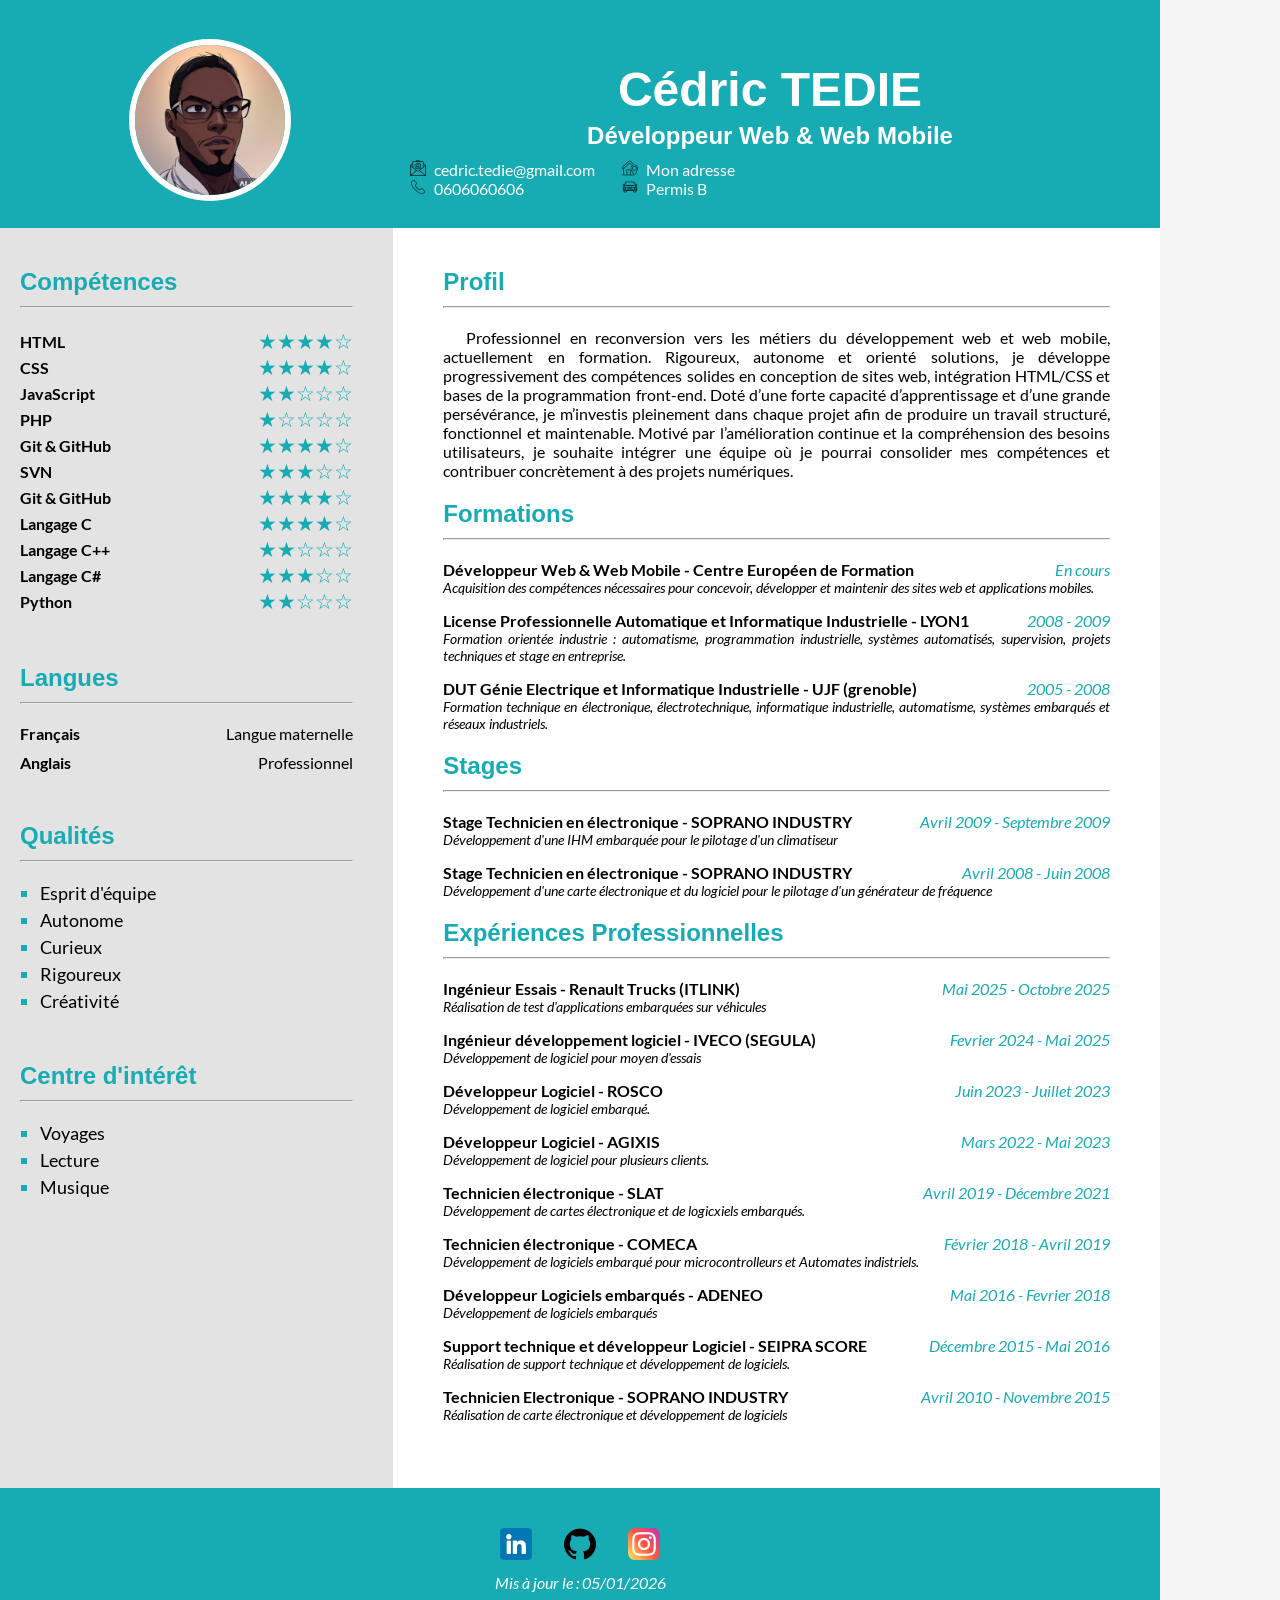
==== commit 1afa8688: "Ajout des liens vers les reseaux" ====
--- a/site/index.html
+++ b/site/index.html
@@ -247,18 +247,18 @@
             <section class="pied-de-page">
                 <div>
                     <!-- icone 1 -->
-                    <img class="icone-reseaux" src="./assets/img/linkedin.png" alt="LinkedIn">
+                    <a href="https://www.linkedin.com/in/c%C3%A9dric-tedie-74447438/"><img class="icone-reseaux" src="./assets/img/linkedin.png" alt="LinkedIn"></a>
                 </div>
                 <div>
                     <!-- icone 2 -->
-                    <img class="icone-reseaux" src="./assets/img/github.png" alt="Github">
+                    <a href="https://github.com/ctedie"><img class="icone-reseaux" src="./assets/img/github.png" alt="Github"></a>
                 </div>
                 <div>
                     <!-- icone 3 -->
                     <img class="icone-reseaux" src="./assets/img/instagram.png" alt="Instagram">
                 </div>
                 <div>
-                    <p id="update">Mis à jour le : <time datetime="2026-01-03" >03/01/2026</time></p>
+                    <p id="update">Mis à jour le : <time datetime="2026-01-05" >05/01/2026</time></p>
                 </div>
             </section>
         </footer>
